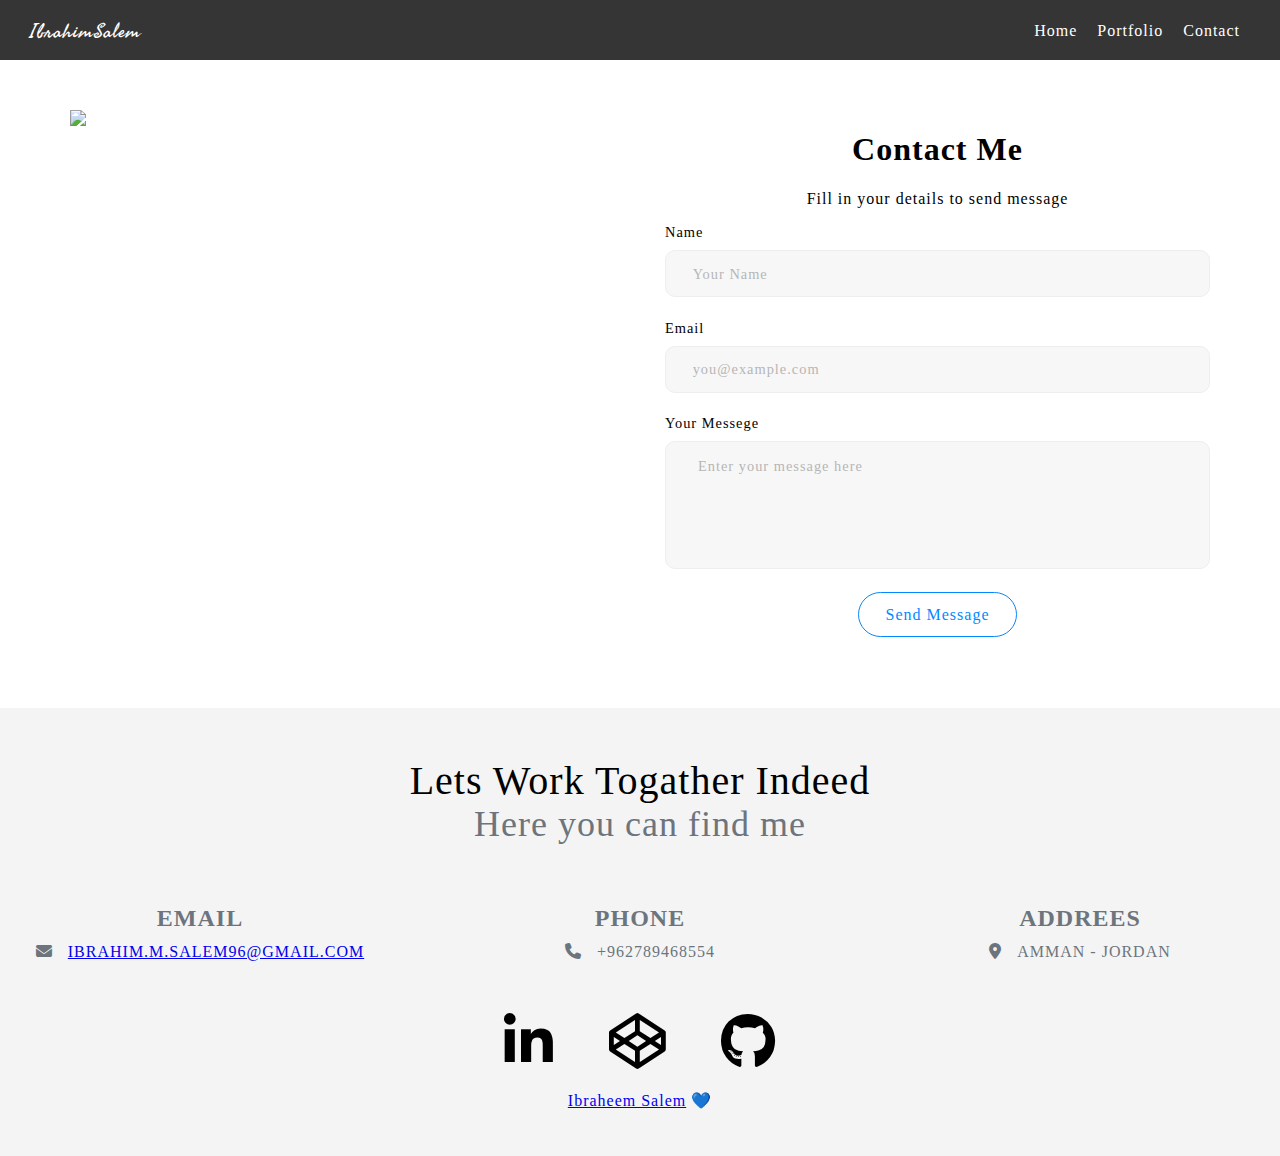
==== Contact.html @ 72fe3b37 "first UP Protfolio" ====
<!DOCTYPE html>
<html lang="en">

<head>
    <meta charset="UTF-8">
    <meta http-equiv="X-UA-Compatible" content="IE=edge">
    <meta name="viewport" content="width=device-width, initial-scale=1.0">
    <title>Contact</title>
    <!-- link style -->
    <link rel="stylesheet" href="css/style.css" />
    <!-- link media -->
    <link rel="stylesheet" href="css/media.css" />
    <!-- Render All Elements Normally -->
    <link rel="stylesheet" href="css/normalize.css" />
    <!-- Font Awesome Library -->
    <link rel="stylesheet" href="css/all.min.css" />
    <!-- css animate -->
    <link rel="stylesheet" href="https://cdnjs.cloudflare.com/ajax/libs/animate.css/4.1.1/animate.min.css" />
    <!-- WoW JS -->
    <link rel="stylesheet" href="css/animate.css">
    <!-- Google Fonts -->
    <link rel="preconnect" href="https://fonts.gstatic.com" />
    <link rel="preconnect" href="https://fonts.googleapis.com" />
    <link rel="preconnect" href="https://fonts.gstatic.com" crossorigin />
    <link
        href="https://fonts.googleapis.com/css2?family=Cairo:wght@500&family=Gideon+Roman&family=Roboto:wght@100;300&display=swap"
        rel="stylesheet" />
    <!-- css animation library -->
</head>

<body>
    <!-- Start nav -->
    <header class="head-contact">
        <nav>
            <div class="logo">
                <p>IbrahimSalem</p>
            </div>
            <ul class="nav-Menu" id="open">
                <li><a href="index.html">Home</a></li>
                <li><a href="Portfolio.html">Portfolio</a></li>
                <li><a href="Contact.html">Contact</a></li>
            </ul>
            <span onclick="myFunction()"><i class="fa-solid fa-bars"></i></span>
        </nav>
    </header>
    <!-- End nav -->
    <main>

        <section>
            <div class="auth">
                <div class="container">
                    <div class="auth__inner">
                        <div class="auth__media wow slideInLeft" data-wow-duration="1.5s" data-wow-delay="0.2s" data-wow-offset="20">
                            <img
                                src="https://42f2671d685f51e10fc6-b9fcecea3e50b3b59bdc28dead054ebc.ssl.cf5.rackcdn.com/illustrations/opened_gi4n.svg">
                        </div>
                        <div class="auth__auth wow slideInRight" data-wow-duration="1.5s" data-wow-delay="0.2s" data-wow-offset="20">
                            <h1 class="auth__title">Contact Me</h1>
                            <p>Fill in your details to send message</p>
                            <form class="form" id="contactform">
                                <label>Name</label>
                                <input type="text" name="name" id="name" placeholder="Your Name" required>
                                <label>Email</label>
                                <input type="email" name="email" id='email' placeholder="you@example.com" required>
                                <label>Your Messege</label>
                                <textarea placeholder="Enter your message here" id="textarea" required></textarea>
                                <button type='submit' class="button button__accent">Send Message</button>
                            </form>
                        </div>
                    </div>
                </div>
            </div>
        </section>
    </main>


    <!-- Start footer -->
    <footer id="Contact" class="footer">
        <div class="wow slideInLeft" data-wow-duration="1.5s" data-wow-delay="0.2s" data-wow-offset="20">
            <div class="center-footer">
                <div class="des-footer">
                    <p>Lets Work Togather Indeed</p>
                    <span> Here you can find me</span>
                </div>
                <div class="center-cell">
                    <div class="icon-cont">
                        <h5>Email</h5>
                        <i class="fa-solid fa-envelope"></i><a href="#">ibrahim.m.salem96@gmail.com</a>
                    </div>
                    <div class="icon-cont">
                        <h5>phone</h5>
                        <i class="fa-solid fa-phone"></i><span>+962789468554</span>
                    </div>
                    <div class="icon-cont">
                        <h5>addrees</h5>
                        <i class="fa-solid fa-location-dot"></i><span>Amman - Jordan</span>
                    </div>
                </div>
                <div class="soc">
                    <a href="https://www.linkedin.com/in/ibrahimsalem96/" target="_blank"><i
                            class="fa-brands fa-linkedin-in"></i></a>
                    <a href="https://codepen.io/IbrahimsSalem" target="_blank"><i class="fa-brands fa-codepen"></i></a>
                    <a href="https://github.com/IbrahimsSalem" target="_blank"><i class="fa-brands fa-github"></i></a>
                </div>
                <div class="by">
                    <p><a href="#">Ibraheem Salem</a> &#128153; </p>
                </div>
            </div>
        </div>
    </footer>
    <!-- End footer-->

    <!-- JavaScript -->
    <script src="js/main.js"></script>
    <script src="js/wow.min.js"></script>
    <script>
        new WOW().init();
    </script>
</body>

</html>
---- css/style.css ----
@import url('https://fonts.googleapis.com/css2?family=Fasthand&family=Inter:wght@100;400&family=Press+Start+2P&display=swap');

* {
    box-sizing: border-box;
    scroll-behavior: smooth;
    font-family: Quicksand;
    letter-spacing: 1px;
}

body {
    font-family: 'Quicksand', sans-serif;
    overflow-x: hidden;
    /*  -webkit-user-select: none; /* Safari */
    /* -ms-user-select: none; /* IE 10 and IE 11 */
    /* user-select: none; /* Standard syntax */
}

.container {
    padding-left: 15px;
    padding-right: 15px;
    margin-left: auto;
    margin-right: auto;
}

.up-page {
    font-size: 20px;
    color: white;
    border-radius: 10px;
    padding: 10px;
    position: fixed;
    background-color: var(--Textcolor);
    z-index: 1;
    top: 90%;
    right: 20px;
    transition: 0.5s;
    margin-right: -70px;
}

.up-page:hover {
    background-color: #0389ffb8;
    transition: 0.5s;
    transform: rotatey(180deg) translateY(10px);
}

/*#######################################################################*/
:root {
    --Textcolor: #0389ff;
    --Textcolorhedar: black;
    --Colorbackground: #0389ff;
    --colorSection: #dddddd52;
    --Colorwhite: white;
    --colorgray: #6c757d;
    --transition: All .3s;
}

/*#######################################################################*/
/*#######################################################################*/
::-webkit-scrollbar {
    width: 8px;
}

/* Track */
::-webkit-scrollbar-track {
    background: rgba(86, 85, 85, 0.491);
}

/* Handle */
::-webkit-scrollbar-thumb {
    background: var(--Textcolor);
}

/* Handle on hover */
::-webkit-scrollbar-thumb:hover {
    background: var(--Colorwhite);
}

/*#######################################################################*/
/* Start nav */
header {
    height: 60px;
    background-color: #353535;
    position: fixed;
    z-index: 2;
    width: 100%;
}

header span {
    padding: 0 30px 0 15px;
    font-size: 30px;
    color: var(--Colorwhite);
    display: none;
}

.logo p {
    font-family: 'Fasthand', cursive;
    font-size: 20px;
    color: var(--Colorwhite);
    padding: 0 0 0 30px;
    transition: var(--transition);
}

.logo p:hover {
    color: var(--Textcolor);
    transition: var(--transition);
    letter-spacing: 3px;
}

nav {
    display: flex;
    align-items: center;
    justify-content: space-between;
}

nav ul {
    padding: 0 30px 0 15px;
    margin: 0;
    display: flex;
}

nav ul li {
    position: relative;
    padding: 10px;
    list-style-type: none;
}

nav ul li a {
    text-decoration: none;
    color: var(--Colorwhite);
    font-size: 16px;
    font-weight: 200;
    transition: var(--transition);
}

nav ul li a:hover {
    color: var(--Textcolor);
    transition: var(--transition);
}

nav ul li a::before {
    content: "";
    position: absolute;
    width: 0;
    height: 2px;
    top: -2px;
    left: 50%;
    transition: var(--transition);
    background-color: var(--Colorbackground);
}

nav ul li a:hover::before {
    content: "";
    position: absolute;
    width: 100%;
    height: 2px;
    top: -2px;
    left: 0;
    transition: var(--transition);
    background-color: var(--Colorbackground);
}

.scroller {
    /*background-image: linear-gradient(to bottom right, red, yellow);*/
    background-color: #0389ff;
    width: 0;
    height: 7px;
    position: fixed;
    top: 60px;
    z-index: 99999;
}

.open {
    transform: translateX(0);
    transition: var(--transition);
}

/* End nav */
/* Start hero */
.site-hero {
    padding: 10px;
    background-image: linear-gradient(rgba(0, 0, 0, 72%), rgba(0, 0, 0, .8)), url(../imges/e8ceee9b-c0ce-4345-a9f7-cba5b399455b.jpg);
    min-height: 740px;
    background-attachment: fixed;
    background-position: center;
    background-repeat: no-repeat;
    background-size: cover;
    position: relative;
    /* filter: brightness(0.5); */
}

.center {
    position: absolute;
    left: 50%;
    top: 45%;
    transform: translate(-50%, -45%);
    width: 100%;
}

.fon-clas {
    display: flex;
    justify-content: center;
    gap: 30px;
}

.fon-clas i {
    text-align: center;
    color: var(--Colorwhite);
    font-size: 50px;
    margin: 0px;
}

.center .icons {
    text-align: center;
}

.anmit-hero {
    display: inline-flex;
    gap: 20px;
}

.center .icons .anmit-hero p:nth-child(2) {
    position: relative;
    color: transparent;
    font-size: 4rem;
    -webkit-text-stroke: 1px var(--Textcolor);
    font-weight: bold;
    margin-bottom: 10px;
    margin-top: 0px;
}

.center .icons .anmit-hero p:nth-child(2)::before {
    content: "Ibrahim Salem";
    position: absolute;
    color: var(--Textcolor);
    font-size: 4rem;
    font-weight: bold;
    margin-bottom: 10px;
    margin-top: 0px;
    animation: heroName 4s ease-in-out infinite;
}

@keyframes heroName {

    0%,
    100% {
        clip-path: polygon(1% 47%, 15% 43%, 26% 44%, 38% 48%, 51% 53%, 64% 53%, 75% 50%, 86% 46%, 100% 38%, 100% 99%, 0% 99%);
    }

    50% {
        clip-path: polygon(0 52%, 11% 56%, 22% 59%, 33% 58%, 46% 55%, 59% 51%, 72% 49%, 85% 51%, 100% 57%, 100% 99%, 0% 99%);
    }
}

.center .icons .anmit-hero p:nth-child(1) {
    font-size: 4rem;
    color: var(--Colorwhite);
    margin: auto;
    font-weight: bold;
}

.center .icons p:first-child {
    font-size: 2.5rem;
    max-width: 50vw;
    color: var(--Colorwhite);
    margin: auto;
    font-weight: bold;
}

.center .icons p:nth-child(2) {
    font-size: 2.5rem;
    max-width: 50vw;
    color: var(--Textcolor);
    margin: auto;
    font-weight: bold;
}

.center .icons .bottom {
    padding: 15px;
    background-color: var(--Colorbackground);
    font-size: large;
    font-weight: 300;
    font-family: Roboto, Times, 'Times New Roman', serif;
    margin: 0px;
    border-radius: 5px;
    width: 142.62px;
    height: 54px;
    transition: 0.5s;
}

.center .icons a {
    text-decoration: none;
    color: var(--Colorwhite);
    font-size: 8px;
}

.center .icons .bottom:hover {
    background-color: rgb(3 172 255);
}

.nav-bullets {
    position: fixed;
    right: 0;
    top: 50%;
    -webkit-transform: translateY(-50%);
    transform: translateY(-50%);
    width: 40px;
    z-index: 1000;
}

.nav-bullets .bullet {
    width: 20px;
    height: 20px;
    border: 3px solid var(--Textcolor);
    margin: 20px auto;
    border-radius: 50%;
    cursor: pointer;
    position: relative;
}

.nav-bullets .bullet .tooltip {
    background-color: var(--Colorbackground);
    width: 120px;
    color: #FFF;
    padding: 8px 10px;
    position: absolute;
    right: 32px;
    top: -10px;
    text-align: center;
    cursor: default;
    pointer-events: none;
    display: none;
}

.nav-bullets .bullet .tooltip:before {
    content: "";
    border-style: solid;
    border-width: 10px;
    border-color: transparent transparent transparent var(--Textcolor);
    height: 0;
    width: 0;
    position: absolute;
    right: -19px;
    top: 50%;
    -webkit-transform: translateY(-50%);
    transform: translateY(-50%);
}

.nav-bullets .bullet:hover .tooltip {
    display: block;
}

.down-animat {
    color: white;
    position: absolute;
    bottom: 50px;
    left: 50%;
    font-size: 35px;
    animation: up-down 2s infinite linear;
}

.down-animat a {
    text-decoration: none;
    color: var(--Textcolor);
}

@keyframes up-down {

    0%,
    10%,
    20%,
    50%,
    80%,
    100% {
        -webkit-transform: translateY(0);
        transform: translateY(0);
    }

    40%,
    60% {
        -webkit-transform: translateY(-15px);
        transform: translateY(-15px);
    }
}

/* End site-hero */
/* Start About*/

.About {
    padding: 50px 0 50px 0;
}

.About .grid-about {
    display: grid;
    grid-template-columns: repeat(auto-fill, minmax(400px, 1fr));
    grid-gap: 30px;
    padding: 10px;
}

.border-span {
    position: relative;
}

.border-span ul {
    padding: 0;
}

.border-span ul li {
    list-style-type: none;
}

.border-span li:first-child {
    position: absolute;
    top: 0;
    left: 0;
    width: 3px;
    height: 0;
    background-color: var(--Colorbackground);
    transition: var(--transition);
}

.border-span li:nth-child(2) {
    position: absolute;
    bottom: 3px;
    left: 0;
    width: 0;
    height: 3px;
    background-color: var(--Colorbackground);
    transition: var(--transition);
}

.border-span li:nth-child(3) {
    position: absolute;
    bottom: 3px;
    right: 0;
    width: 3px;
    height: 0;
    background-color: var(--Colorbackground);
    transition: var(--transition);
}

.border-span li:last-child {
    position: absolute;
    top: 0;
    right: 0;
    width: 0;
    height: 3px;
    background-color: var(--Colorbackground);
    transition: var(--transition);
}

.border-span:hover li:first-child {
    height: 99%;
    transition: var(--transition);
}

.border-span:hover li:nth-child(2) {
    width: 100%;
    transition: var(--transition);
}

.border-span:hover li:nth-child(3) {
    height: 99%;
    transition: var(--transition);
}

.border-span:hover li:last-child {
    width: 100%;
    transition: var(--transition);
}

.img-My-photo img {
    position: relative;
    width: 100%;
    z-index: -1;
    overflow: hidden;

}

.About .grid-about .prg {
    padding: 10px;
}

.About .grid-about .prg h1 {
    font-weight: 300;
    letter-spacing: 1.5px;
    font-size: 40px;
    color: var(--Textcolorhedar);
    margin: 0;
    padding: 0;
}

.About .grid-about .prg span {
    color: var(--Textcolor);
    font-size: 20px;
}

.About .grid-about .prg p {
    color: #6c757d;
    font-size: 15px;
    line-height: 26px;
    letter-spacing: 1px;
    text-transform: capitalize;
}

.About .grid-about .nav-about ul {
    position: relative;
    padding: 0 0 0 19px;
    margin-bottom: 30px;
}

.About .grid-about .nav-about ul::before {
    content: "";
    position: absolute;
    width: 1px;
    height: 76%;
    left: 4.5px;
    z-index: -1;
    background: var(--colorgray);
    top: 15px;
}

.About .grid-about .nav-about ul li {
    padding: 5px;
    letter-spacing: 1px;
    list-style-type: none;
    position: relative;
}

.About .grid-about .nav-about ul li::before {
    content: "";
    position: absolute;
    left: -21.3px;
    top: 0px;
    margin: 6px 0;
    width: 12px;
    height: 12px;
    border-radius: 50%;
    background-color: #fff;
    border: 2px solid var(--Colorbackground);
}

.About .grid-about .prg .hire a {
    position: relative;
    letter-spacing: 1px;
    text-decoration: none;
    padding: 13px 35px 13px 35px;
    color: var(--Textcolor);
    font-weight: 100;
    font-size: 15px;
    border-radius: 5px;
    border: 1px solid var(--Colorbackground);
    transition: .3s;
    z-index: 1;
}

.About .grid-about .prg .hire a::before {
    content: "";
    position: absolute;
    width: 0;
    height: 0;
    background-color: #0389ff;
    top: 50%;
    left: 50%;
    transform: translate(-50%, -50%);
    transition: .3s;
}

.About .grid-about .prg .hire a:hover::before {
    content: "";
    position: absolute;
    width: 100%;
    height: 100%;
    background-color: #0389ff;
    top: 50%;
    left: 50%;
    transform: translate(-50%, -50%);
    transition: .3s;
    z-index: -1;
}

.About .grid-about .prg .hire a:hover {
    color: white !important;
    transition: .3s;
}


/* End About*/
/* Start My-skills*/
.My-skills {
    padding: 50px 0 50px 0;
    background-color: var(--colorSection);
}

.My-skills .center-skills {
    text-align: center;
    color: #2c3e50;
}

.My-skills .center-skills p {
    color: var(--Textcolor);
    font-weight: 200;
    font-size: 3rem;
    margin: 0;
}

.My-skills .center-skills span {
    color: var(--Textcolorhedar);
    font-weight: bold;
}

.My-skills .skills-flex {
    display: grid;
    grid-template-columns: repeat(auto-fill, minmax(400px, 1fr));
    column-gap: 40px;
    row-gap: 0;
    padding: 10px;
}

.My-skills .skills-flex .Coding-skills,
.My-skills .skills-flex .Design-skills {
    width: 100%;
}

.My-skills .skills-flex .Coding-skills h2,
.My-skills .skills-flex .Design-skills h2 {
    font-size: 30px;
    font-weight: 200;
    color: var(--colorgray);
}

.My-skills .skills-flex .Coding-skills p,
.My-skills .skills-flex .Design-skills p {
    font-size: 15px;
    font-weight: 200;
    color: var(--colorgray);
    margin: 0 0 8px 0;
}

.My-skills .skills-flex .Coding-skills .progress,
.My-skills .skills-flex .Design-skills .progress {
    background-color: white;
    width: 100%;
    height: 20px;
    border: 3px solid var(--Colorbackground);
    border-radius: 30px;
}

.My-skills .skills-flex .Coding-skills .progress .html {
    width: 100%;
    height: 100%;
    background: var(--Colorbackground);
    color: white;
    font-weight: 500;
    font-size: 13px;
    border-radius: 30px;
    border: 2px solid white;
    display: flex;
    align-items: center;
    justify-content: center;
}

.My-skills .skills-flex .Coding-skills .progress .JavaScript {
    width: 75%;
    height: 100%;
    background: var(--Colorbackground);
    color: white;
    font-weight: 500;
    font-size: 13px;
    border-radius: 30px;
    border: 2px solid white;
    display: flex;
    align-items: center;
    justify-content: center;
}

.My-skills .skills-flex .Coding-skills .progress .PHP {
    width: 80%;
    height: 100%;
    background: var(--Colorbackground);
    color: white;
    font-weight: 500;
    font-size: 13px;
    border-radius: 30px;
    border: 2px solid white;
    display: flex;
    align-items: center;
    justify-content: center;
}

.My-skills .skills-flex .Coding-skills .progress .Laravel {
    width: 70%;
    height: 100%;
    background: var(--Colorbackground);
    color: white;
    font-weight: 500;
    font-size: 13px;
    border-radius: 30px;
    border: 2px solid white;
    display: flex;
    align-items: center;
    justify-content: center;
}

.My-skills .skills-flex .Design-skills .progress .ui-ux {
    width: 75%;
    height: 100%;
    background: var(--Colorbackground);
    color: white;
    font-weight: 500;
    font-size: 13px;
    border-radius: 30px;
    border: 2px solid white;
    display: flex;
    align-items: center;
    justify-content: center;
}

.My-skills .skills-flex .Design-skills .progress .Web-Design {
    width: 85%;
    height: 100%;
    background: var(--Colorbackground);
    color: white;
    font-weight: 500;
    font-size: 13px;
    border-radius: 30px;
    border: 2px solid white;
    display: flex;
    align-items: center;
    justify-content: center;
}

.My-skills .skills-flex .Coding-skills .box,
.My-skills .skills-flex .Design-skills .box {
    height: 65px;
}

.My-skills .other-skills {
    display: grid;
    grid-template-columns: repeat(auto-fill, minmax(400px, 1fr));
    grid-gap: 30px;
    padding: 10px;
}

.My-skills .other-skills .Education,
.My-skills .other-skills .Experiences {
    width: 100%;
}

.My-skills .other-skills .Education h1,
.My-skills .other-skills .Experiences h1 {
    font-size: 30px;
    font-weight: 200;
    color: var(--colorgray);
}

.My-skills .other-skills .nav-Education ul,
.My-skills .other-skills .nav-Experience ul {
    width: 70%;
    position: relative;
}

.My-skills .other-skills .nav-Education ul::before,
.My-skills .other-skills .nav-Experience ul::before {
    content: "";
    position: absolute;
    width: 1px;
    height: 100%;
    left: 20px;
    z-index: -1;
    background: var(--colorgray);
    top: 15px;
    z-index: -1;
}

.My-skills .other-skills .nav-Education ul li,
.My-skills .other-skills .nav-Experience ul li {
    list-style-type: none;
    margin-top: 20px;
}

.My-skills .other-skills .nav-Education ul li::before,
.My-skills .other-skills .nav-Experience ul li::before {
    content: "";
    position: absolute;
    left: 13px;
    margin: 11px 0px;
    width: 12px;
    height: 12px;
    border-radius: 50%;
    background-color: rgb(255, 255, 255);
    border: 2px solid var(--Colorbackground);
}

.My-skills .other-skills .nav-Education ul li .title,
.My-skills .other-skills .nav-Experience ul li .title {
    width: 150px;
    height: 36px;
    color: white;
    background-color: var(--Colorbackground);
    display: flex;
    align-items: center;
    border-radius: 60px 0px 80px 60px;
    font-weight: 400;
    padding-left: 26px;
}

.My-skills .other-skills .nav-Education ul li .in-box,
.My-skills .other-skills .nav-Experience ul li .in-box {
    background-color: #f4f5f8;
    border-radius: 10px;
    margin-top: 10px;
}

.My-skills .other-skills .nav-Education ul li .in-box .padding-in,
.My-skills .other-skills .nav-Experience ul li .in-box .padding-in {
    padding: 23px;
}

.My-skills .other-skills .nav-Education ul li .in-box h3,
.My-skills .other-skills .nav-Experience ul li .in-box h3 {
    font-weight: 500;
    font-family: Quicksand;
    letter-spacing: 1px;
    margin: 0;
}

.My-skills .other-skills .nav-Education ul li .in-box p,
.My-skills .other-skills .nav-Experience ul li .in-box p {
    color: var(--Textcolor);
    margin-top: 5px;
}

/* End My-skills */
/* start  courses and Certificates*/
.courses {
    padding: 50px 0 50px 0;
    background-color: var(--colorSection);
}

.courses .center-courses {
    text-align: center;
    color: #2c3e50;
    padding: 10px;
    position: relative;
}

.courses .center-courses p {
    color: var(--Textcolorhedar);
    font-weight: bold;
    font-size: 3rem;
    margin: 0;
}

.courses .center-courses p:nth-child(2) {
    font-size: 30px;
    font-weight: 200;
    color: var(--colorgray);
}

.courses .center-courses p span {
    color: var(--Textcolor);
    font-weight: bold;
}


.courses-Certificates {
    display: grid;
    grid-template-columns: repeat(auto-fill, minmax(400px, 1fr));
    column-gap: 40px;
    row-gap: 0;
    padding: 10px;
}

.nested-certificates {
    display: grid;
    grid-template-columns: repeat(auto-fill, minmax(150px, 1fr));
    column-gap: 40px;
    row-gap: 0;
    padding: 10px;
}

.courses .courses-Certificates h2,
.courses .certificates h2 {
    font-size: 30px;
    font-weight: 200;
    color: var(--colorgray);
}

.courses .courses-Certificates .courses-in ul li,
.courses .courses-Certificates .certificates .academy ul li,
.courses .courses-Certificates .certificates .sololearn ul li {
    list-style-type: none;
    font-size: 20px;
    padding: 10px;
    transition: var(--transition);
}

.courses .courses-Certificates .courses-in ul li:hover,
.courses .courses-Certificates .certificates .academy ul li:hover,
.courses .courses-Certificates .certificates .sololearn ul li:hover {
    width: 100%;
    height: auto;
    background: #ebebeb;
    border-radius: 10px;
    color: white;
}

.courses .courses-Certificates .courses-in ul li a,
.courses .courses-Certificates .certificates .academy ul li a,
.courses .courses-Certificates .certificates .sololearn ul li a {
    text-decoration: none;
    color: var(--colorgray);
    transition: var(--transition);
}

.courses .courses-Certificates .courses-in ul li:hover a,
.courses .courses-Certificates .certificates .academy ul li:hover a,
.courses .courses-Certificates .certificates .sololearn ul li:hover a {
    padding-left: 15px;
    color: var(--Textcolor);
    transition: var(--transition);
}

.courses .courses-Certificates .certificates .academy p,
.courses .courses-Certificates .certificates .sololearn p {
    font-size: 20px;
    padding: 10px;
    margin: 0;
}

.courses .courses-Certificates .certificates .academy ul,
.courses .courses-Certificates .certificates .sololearn ul {
    margin: 0;
}

/* start  courses and Certificates*/
/* Start Services*/
.Services {
    padding: 50px 0 50px 0;
}

.Services .center-Services {
    text-align: center;
    padding-left: 40px;
    padding-right: 40px;
}

.Services .center-Services p:nth-child(1) {
    color: var(--Textcolor);
    font-weight: 200;
    font-size: 3rem;
    margin: 0;
}

.Services .center-Services span {
    color: var(--Textcolorhedar);
    font-weight: bold;
}

.Services .center-Services p:nth-child(2) {
    color: var(--colorgray);
    font-weight: 400;
    font-size: 2rem;
    margin-top: 10px;
}

.Services .center-Services .Services-can {
    display: flex;
    justify-content: space-between;
    align-items: center;
    flex-wrap: wrap;
}

.Services .center-Services .Services-can i {
    font-size: 30px;
    padding: 40px;
    background: #f4f5f8;
    border-radius: 66px;
    color: var(--Textcolor);
    transition: all .3s;
}

.Services .center-Services .Services-can h3 {
    font-size: 30px;
    color: var(--Textcolor);
}

.Services .center-Services .width-total {
    width: 300px;
    margin: auto;
}

.Services .center-Services .web-Design:hover i,
.Services .center-Services .ui-ux-design:hover i,
.Services .center-Services .web-Development:hover i {
    background-color: var(--Colorbackground);
    color: var(--Colorwhite);
    transition: all .3s;
}

/* End Services*/
/*  start Langueges */
.Languages-he {
    padding: 50px 0 50px 0;
}

.Languages-he .center-Languages {
    text-align: center;
    color: var(--colorgray);
    padding: 10px;
    position: relative;
}

.Languages-he .center-Languages p {
    color: black;
    font-weight: bold;
    font-size: 3rem;
    margin: 0;
}

.two-Langueges {
    display: grid;
    grid-template-columns: repeat(auto-fill, minmax(400px, 1fr));
    grid-gap: 0 100px;
}

.Langueges-bars {
    padding: 25px 30px;
    background: var(--Colorwhite);
    box-shadow: 5px 5px 20px rgba(0, 0, 0, 0.2);
    border-radius: 10px;
    transition: 0.5s;
}

.Langueges-bars .bar {
    margin: 20px 0;
}

.Langueges-bars .bar:first-child {
    margin-top: 0px;
}

.Langueges-bars .bar .info {
    margin-bottom: 5px;
}

.Langueges-bars .bar .info span {
    font-weight: 500;
    font-size: 17px;
    opacity: 0;
    animation: showText 0.5s 1s linear forwards;
}

@keyframes showText {
    100% {
        opacity: 1;
    }
}

.Langueges-bars .bar .progress-line {
    height: 10px;
    width: 100%;
    background: var(--Colorwhite);
    position: relative;
    transform: scaleX(0);
    transform-origin: left;
    border-radius: 10px;
    box-shadow: inset 0 1px 1px rgba(0, 0, 0, 0.05), 0 1px rgba(255, 255, 255, 0.8);
    animation: animate 1s cubic-bezier(1, 0, 0.5, 1) forwards;
}

@keyframes animate {
    100% {
        transform: scaleX(1);
    }
}

.bar .progress-line span {
    height: 100%;
    position: absolute;
    border-radius: 10px;
    transform: scaleX(0);
    transform-origin: left;
    background: #6665ee;
    animation: animate 1s 1s cubic-bezier(1, 0, 0.5, 1) forwards;
}

.bar .progress-line.Listening span {
    width: 30%;
}

.bar .progress-line.Speaking span {
    width: 30%;
}

.bar .progress-line.Reading span {
    width: 75%;
}

.bar .progress-line.Writing span {
    width: 75%;
}

.progress-line span::before {
    position: absolute;
    content: "";
    top: -10px;
    right: 0;
    height: 0;
    width: 0;
    border: 7px solid transparent;
    border-bottom-width: 0px;
    border-right-width: 0px;
    border-top-color: #000;
    opacity: 0;
    animation: showText2 0.5s 1.5s linear forwards;
}

.progress-line span::after {
    position: absolute;
    top: -28px;
    right: 0;
    font-weight: 500;
    background: #000;
    color: var(--Colorwhite);
    padding: 1px 8px;
    font-size: 12px;
    border-radius: 3px;
    opacity: 0;
    animation: showText2 0.5s 1.5s linear forwards;
}

@keyframes showText2 {
    100% {
        opacity: 1;
    }
}

.progress-line.Listening span::after {
    content: "30%";
}

.progress-line.Speaking span::after {
    content: "30%";
}

.progress-line.Reading span::after {
    content: "75%";
}

.progress-line.Writing span::after {
    content: "75%";
}

/*  End Langueges */
/*  Start  footer */
.footer {
    text-align: center;
    background-color: var(--colorSection);
    color: var(--colorgray);
}

.footer .center-footer {
    padding: 50px 0 30px 0;
}

.footer .des-footer p {
    color: black;
    font-weight: 200;
    font-size: 40px;
    margin: 0;
}

.footer .des-footer span {
    color: var(--colorgray);
    font-weight: 400;
    font-size: 36px;
    margin-top: 10px;
}

.footer .center-cell {
    display: flex;
    justify-content: center;
    flex-wrap: wrap;
    gap: 40px;
    margin-top: 50px;
    margin-bottom: 50px;
}

.footer .center-cell h5 {
    font-size: 1.5rem;
    margin: 10px;
}

.footer .center-cell .icon-cont i {
    margin-right: 15px;
}

.footer .center-cell .icon-cont a:active {
    color: black;
}

.footer .center-cell .icon-cont {
    width: 400px;
    text-transform: uppercase;

}

.footer .soc {
    font-size: 56px;
    width: 100%;
}

.footer .soc a {
    padding-right: 40px;
    color: black;
}

.footer .soc a:last-child {
    padding-right: 0px;
}

.footer .soc a:hover {
    color: var(--Textcolor);
}

/*  End footer */



/* #############################################################################################################################*/
/* #############################################################################################################################*/
/* #############################################################################################################################*/
/* ################################################ Staet Page hero-contact #####################################################*/
/* #############################################################################################################################*/
/* #############################################################################################################################*/
/* #############################################################################################################################*/
/* Start  hero-contact */
.head-contact {
    position: relative;
}

.auth {
    padding: 50px 0 50px 0;
}

.auth__inner {
    display: flex;
    justify-content: center;
    gap: 0 50px;
}

.auth__media,
.auth__auth {
    width: 50%;
}

.auth__media {
    display: flex;
}

.auth__media img {
    max-width: 100%;
}

.auth__auth {
    text-align: center;
}

.auth__auth form>label {
    font-size: 0.9rem;
    display: block;
    text-align: left;
    margin-bottom: .6rem;
}

.auth__auth form>input {
    appearance: none;
    border: 1px solid #eee;
    width: 100%;
    color: #111;
    font-weight: 400;
    padding: 10pt 20pt;
    border-radius: 10px;
    background-color: #f7f7f7;
    margin-top: .5rem;
    margin-bottom: 1.4em;
    display: block;
    outline: 0;
    transition: var(--transition);
}

.auth__auth form textarea {
    appearance: none;
    border: 1px solid #eee;
    width: 100%;
    color: #111;
    font-weight: 400;
    padding: 12pt 24pt;
    border-radius: 10px;
    background-color: #f7f7f7;
    margin-bottom: 1.4em;
    display: block;
    resize: none;
    min-height: 8em;
    outline: 0;
    transition: var(--transition);
}

.auth__auth form>input:focus,
.auth__auth form textarea:focus {
    border: 1px solid var(--Colorbackground);
    transition: var(--transition);
    background-color: white;
}



input::placeholder,
textarea::placeholder {
    font-size: .9rem;
    opacity: 0.5;
}

.button {
    display: inline-block;
    padding: 6pt 20pt;
    line-height: 1.7;
    border: 1px solid var(--Colorbackground);
    color: var(--Textcolor);
    font-weight: 400;
    transition: 0.7s;
    white-space: nowrap;
    cursor: pointer;
    background-color: transparent;
    border-radius: 30px;
    margin-bottom: 1.3em;
    transition: 0.7s;
    text-align: center;
    text-decoration: none;
}

.button:hover {
    transition: var(--transition);
    background-color: var(--Colorbackground);
    color: var(--Colorwhite);
}

/* End  hero-contact */

/* #############################################################################################################################*/
/* #############################################################################################################################*/
/* #############################################################################################################################*/
/* ################################################ Staet Page hero-contact #####################################################*/
/* #############################################################################################################################*/
/* #############################################################################################################################*/
/* #############################################################################################################################*/
/* Start Profile */
.Profile {
    padding: 50px 0 50px 0;
}

.Profile .center-Profile {
    text-align: center;
    color: #2c3e50;
    padding: 10px;
}

.Profile .center-Profile p {
    color: var(--Textcolor);
    font-weight: 200;
    font-size: 40px;
    margin: 0;
}

.Profile .center-Profile p span {
    color: var(--Textcolorhedar);
    font-weight: bold;
}

.Profile .center-Profile p:nth-child(2) {
    color: var(--colorgray);
    font-weight: 400;
    font-size: 36px;
    margin-top: 10px;
}

.tabs {
    display: flex;
    justify-content: center;
    list-style: none;
    padding: 0;
    margin: 0;
}

.tabs li {
    padding: 10px 30px 10px 30px;
    cursor: pointer;
    transition: 0.2s;
}

.tabs li:hover {
    color: var(--Textcolor);
}

.content {
    width: 100%;
    height: auto;
    display: flex;
    flex-wrap: wrap;
    justify-content: center;
    gap: 30px;
    padding: 10px;
}

.Profile .content-div {
    width: 100%;
    height: auto;
    display: flex;
    flex-wrap: wrap;
    justify-content: center;
    gap: 30px;
    padding: 10px;
}

.content .content-div:not(:first-child) {
    display: none;
}

.active {
    color: var(--Textcolor);
}

/* ############################################################ */
.show {
    position: relative;
    width: 20rem;
    height: 180px;
    overflow: hidden;
    border-radius: 10px 10px 5px 5px;
    background-color: #000000c9;
    box-shadow: rgba(0, 0, 0, 0.19) 0px 10px 20px, rgba(0, 0, 0, 0.23) 0px 6px 6px;
}

.show .title {
    width: 100%;
    padding: 10px;
    position: absolute;
    top: 0;
    margin-top: -40px;
    background-color: var(--Colorbackground);
    color: var(--Colorwhite);
    transition: var(--transition);
}

.tabs-hover {
    width: 100%;
    padding: 30px;
    position: absolute;
    background-color: var(--Colorbackground);
    transition: var(--transition);
}

.show:hover .title {
    margin-top: 0px;
    transition: var(--transition);
}

.show:hover .tabs-hover {
    margin-top: -80px;
    transition: var(--transition);
}

.show img {
    width: 100%;
    height: 180px !important;
    height: auto;
    padding: 0;
}

.show a {
    position: relative;
    letter-spacing: 1px;
    text-decoration: none;
    padding: 10px 15px 10px 15px;
    color: var(--Colorwhite);
    font-weight: 100;
    font-size: 15px;
    border-radius: 5px;
    border: 1px solid var(--Colorwhite);
    transition: .3s;
    z-index: 1;
}

.show a::before {
    content: "";
    position: absolute;
    width: 0;
    height: 0;
    background-color: var(--Colorwhite);
    top: 50%;
    left: 50%;
    transform: translate(-50%, -50%);
    transition: .3s;
}

.show a:hover::before {
    content: "";
    position: absolute;
    width: 100%;
    height: 100%;
    background-color: var(--Colorwhite);
    top: 50%;
    left: 50%;
    transform: translate(-50%, -50%);
    transition: .3s;
    z-index: -1;
}

.show a:hover {
    color: var(--Textcolor);
    transition: .3s;
}

.show i {
    padding: 0 5px 0 5px;
}

/* End Profile */
---- css/media.css ----
@media (max-width: 768px) {
  nav ul {
    padding: 0 30px 0 15px;
    margin: 0;
    display: block;
    z-index: 2;
    position: absolute;
    top: 59px;
    background: #353535;
    width: 100%;
    transform: translateX(-100%);
    transition: var(--transition);
  }

  header span {
    display: block;
  }

  .auth__inner {
    flex-wrap: wrap;
  }

  .auth__media,
  .auth__auth {
    width: 70%;
  }

  .Profile .content {
    gap: 30px 0;
  }
  .show {
 
}
}


/* extra Small */
@media (max-width: 428px) {

  .About .grid-about {
    grid-template-columns: 1fr;

  }

  .My-skills .skills-flex {
    grid-template-columns: 1fr;

  }

  .My-skills .other-skills {
    grid-template-columns: 1fr;

  }

  .My-skills .other-skills .nav-Education ul li .in-box,
  .My-skills .other-skills .nav-Experience ul li .in-box {
    width: 15rem;
  }

  .courses-Certificates {
    grid-template-columns: repeat(auto-fill, minmax(200px, 1fr));

  }

  .two-Langueges {
    display: grid;
    grid-template-columns: repeat(auto-fill, minmax(200px, 1fr));
  }

  .col-1,
  .col-2 {
    display: block;
  }

  .flex-cntact .left {
    padding-bottom: 0;
  }

  .flex-cntact .right {
    padding-top: 0;
  }

  .auth__media,
  .auth__auth {
    width: 50%;
  }

  .tabs {
    display: block;
    text-align: center;
  }

  .show {
    width: 100%;
  }
}


 

/* Small */
@media (min-width: 768px) {
  .container {
    width: 750px;
  }
  .Profile .content {
    gap: 30px 30px;
  }

}

/* Medium */
@media (min-width: 992px) {
  .container {
    width: 970px;
  }
}

/* Large */
@media (min-width: 1200px) {
  .container {
    width: 1170px;
  }
}
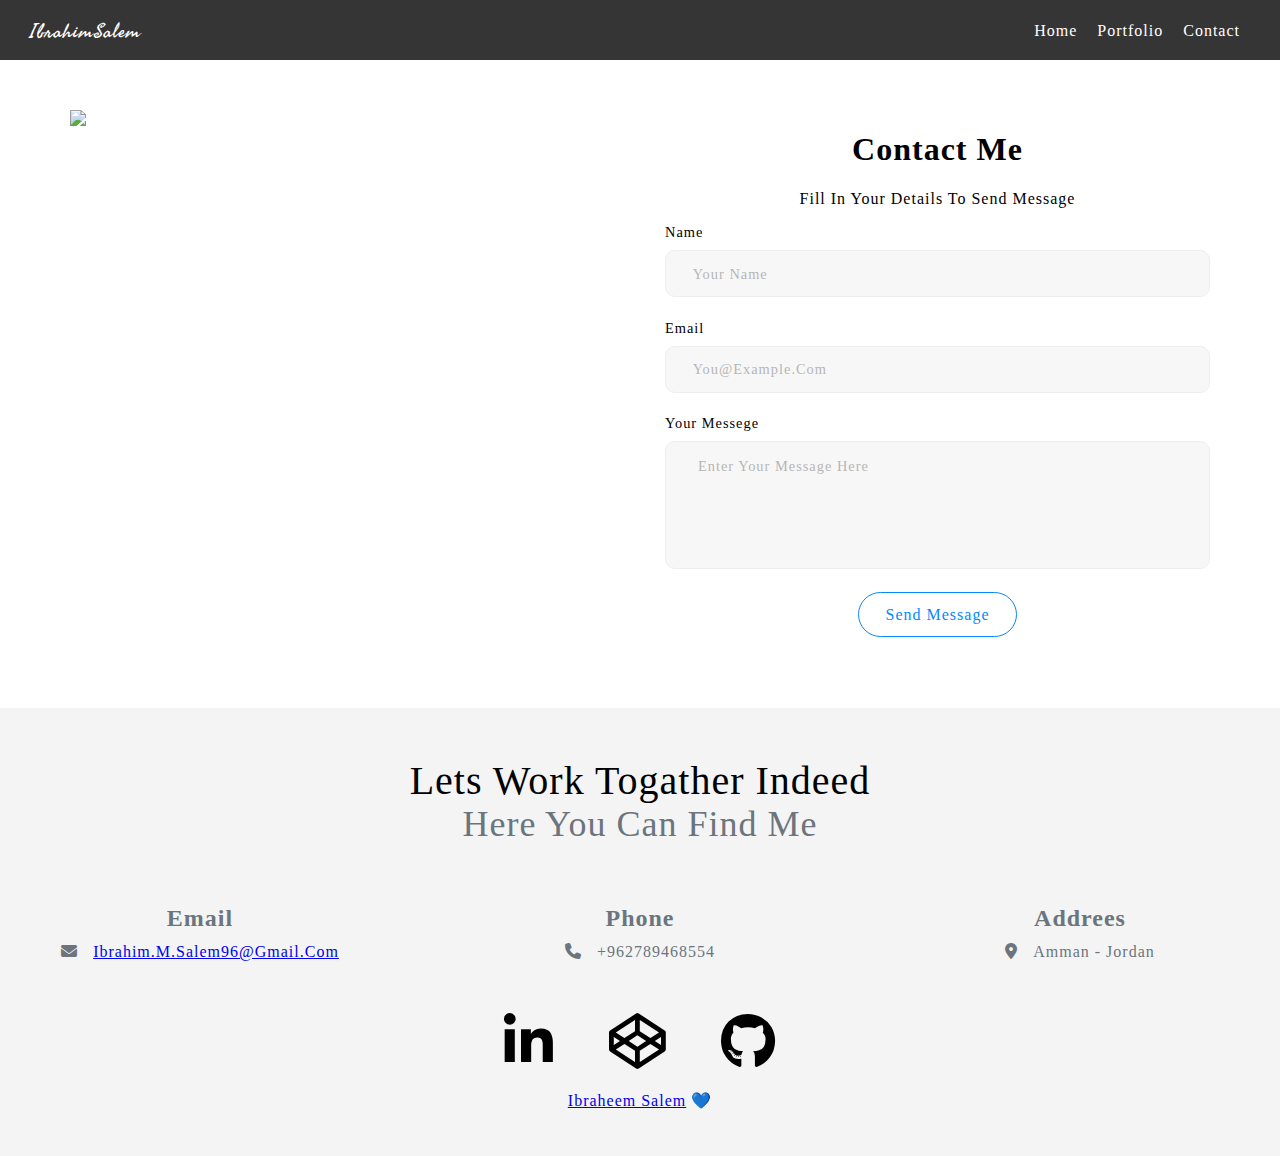
==== commit 5525a03a: "final UPD" ====
--- a/Contact.html
+++ b/Contact.html
@@ -45,7 +45,6 @@
     </header>
     <!-- End nav -->
     <main>
-
         <section>
             <div class="auth">
                 <div class="container">
@@ -72,8 +71,6 @@
             </div>
         </section>
     </main>
-
-
     <!-- Start footer -->
     <footer id="Contact" class="footer">
         <div class="wow slideInLeft" data-wow-duration="1.5s" data-wow-delay="0.2s" data-wow-offset="20">
--- a/css/style.css
+++ b/css/style.css
@@ -5,6 +5,7 @@
     scroll-behavior: smooth;
     font-family: Quicksand;
     letter-spacing: 1px;
+    text-transform: capitalize;
 }
 
 body {
@@ -212,11 +213,11 @@
     text-align: center;
 }
 
-.anmit-hero {
+/*.anmit-hero {
     display: inline-flex;
     gap: 20px;
 }
-
+*/
 .center .icons .anmit-hero p:nth-child(2) {
     position: relative;
     color: transparent;
@@ -397,6 +398,7 @@
 
 .border-span {
     position: relative;
+    max-width: 75%;
 }
 
 .border-span ul {
@@ -607,132 +609,40 @@
     font-weight: bold;
 }
 
-.My-skills .skills-flex {
+.My-skills .style-icon{
+    padding: 20px;
     display: grid;
-    grid-template-columns: repeat(auto-fill, minmax(400px, 1fr));
-    column-gap: 40px;
-    row-gap: 0;
-    padding: 10px;
-}
-
-.My-skills .skills-flex .Coding-skills,
-.My-skills .skills-flex .Design-skills {
-    width: 100%;
-}
-
-.My-skills .skills-flex .Coding-skills h2,
-.My-skills .skills-flex .Design-skills h2 {
-    font-size: 30px;
-    font-weight: 200;
-    color: var(--colorgray);
-}
-
-.My-skills .skills-flex .Coding-skills p,
-.My-skills .skills-flex .Design-skills p {
-    font-size: 15px;
-    font-weight: 200;
-    color: var(--colorgray);
-    margin: 0 0 8px 0;
-}
-
-.My-skills .skills-flex .Coding-skills .progress,
-.My-skills .skills-flex .Design-skills .progress {
-    background-color: white;
-    width: 100%;
-    height: 20px;
-    border: 3px solid var(--Colorbackground);
-    border-radius: 30px;
-}
-
-.My-skills .skills-flex .Coding-skills .progress .html {
-    width: 100%;
-    height: 100%;
-    background: var(--Colorbackground);
-    color: white;
-    font-weight: 500;
-    font-size: 13px;
-    border-radius: 30px;
-    border: 2px solid white;
-    display: flex;
-    align-items: center;
-    justify-content: center;
-}
-
-.My-skills .skills-flex .Coding-skills .progress .JavaScript {
-    width: 75%;
-    height: 100%;
-    background: var(--Colorbackground);
-    color: white;
-    font-weight: 500;
-    font-size: 13px;
-    border-radius: 30px;
-    border: 2px solid white;
-    display: flex;
-    align-items: center;
-    justify-content: center;
-}
-
-.My-skills .skills-flex .Coding-skills .progress .PHP {
-    width: 80%;
-    height: 100%;
-    background: var(--Colorbackground);
-    color: white;
-    font-weight: 500;
-    font-size: 13px;
-    border-radius: 30px;
-    border: 2px solid white;
-    display: flex;
-    align-items: center;
-    justify-content: center;
-}
-
-.My-skills .skills-flex .Coding-skills .progress .Laravel {
-    width: 70%;
-    height: 100%;
-    background: var(--Colorbackground);
-    color: white;
-    font-weight: 500;
-    font-size: 13px;
-    border-radius: 30px;
-    border: 2px solid white;
-    display: flex;
-    align-items: center;
-    justify-content: center;
-}
-
-.My-skills .skills-flex .Design-skills .progress .ui-ux {
-    width: 75%;
-    height: 100%;
-    background: var(--Colorbackground);
-    color: white;
-    font-weight: 500;
-    font-size: 13px;
-    border-radius: 30px;
-    border: 2px solid white;
-    display: flex;
-    align-items: center;
-    justify-content: center;
-}
-
-.My-skills .skills-flex .Design-skills .progress .Web-Design {
-    width: 85%;
-    height: 100%;
-    background: var(--Colorbackground);
-    color: white;
-    font-weight: 500;
-    font-size: 13px;
-    border-radius: 30px;
-    border: 2px solid white;
-    display: flex;
-    align-items: center;
-    justify-content: center;
-}
-
-.My-skills .skills-flex .Coding-skills .box,
-.My-skills .skills-flex .Design-skills .box {
-    height: 65px;
-}
-
+    grid-template-columns: repeat(auto-fill, minmax(180px, 1fr));
+    justify-content:center;
+    text-align: center;
+}
+.row-icon{
+    padding: 40px 20px 40px 20px; 
+  
+}
+
+.style-icon img{
+    width: 50px;
+    height: 50px;
+    justify-content:center;
+    margin-bottom: 15px;
+}
+.style-icon h3{
+    width: 20px;
+    width: 100%;
+    text-align: center;  
+    padding-top: 2px;
+    transition: 0.4s;
+}
+.style-icon .row-icon:hover{
+    color:var(--Textcolor);
+    padding: none;
+    margin: 0;
+    background-color: #EEE;
+    border-radius: 20px;
+}
+
+ 
 .My-skills .other-skills {
     display: grid;
     grid-template-columns: repeat(auto-fill, minmax(400px, 1fr));
@@ -884,6 +794,9 @@
     font-weight: 200;
     color: var(--colorgray);
 }
+.courses .courses-Certificates ul{
+    padding-left: 20px;
+}
 
 .courses .courses-Certificates .courses-in ul li,
 .courses .courses-Certificates .certificates .academy ul li,
@@ -894,6 +807,10 @@
     transition: var(--transition);
 }
 
+.courses .certificates .nested-certificates{
+    padding-left: 20px;
+}
+ 
 .courses .courses-Certificates .courses-in ul li:hover,
 .courses .courses-Certificates .certificates .academy ul li:hover,
 .courses .courses-Certificates .certificates .sololearn ul li:hover {
@@ -971,8 +888,8 @@
 }
 
 .Services .center-Services .Services-can i {
-    font-size: 30px;
-    padding: 40px;
+    font-size: 2rem;
+    padding: 2rem;
     background: #f4f5f8;
     border-radius: 66px;
     color: var(--Textcolor);
@@ -980,12 +897,13 @@
 }
 
 .Services .center-Services .Services-can h3 {
-    font-size: 30px;
+    font-size: 25px;
     color: var(--Textcolor);
 }
 
 .Services .center-Services .width-total {
     width: 300px;
+    height: 300px;
     margin: auto;
 }
 
@@ -996,162 +914,7 @@
     color: var(--Colorwhite);
     transition: all .3s;
 }
-
 /* End Services*/
-/*  start Langueges */
-.Languages-he {
-    padding: 50px 0 50px 0;
-}
-
-.Languages-he .center-Languages {
-    text-align: center;
-    color: var(--colorgray);
-    padding: 10px;
-    position: relative;
-}
-
-.Languages-he .center-Languages p {
-    color: black;
-    font-weight: bold;
-    font-size: 3rem;
-    margin: 0;
-}
-
-.two-Langueges {
-    display: grid;
-    grid-template-columns: repeat(auto-fill, minmax(400px, 1fr));
-    grid-gap: 0 100px;
-}
-
-.Langueges-bars {
-    padding: 25px 30px;
-    background: var(--Colorwhite);
-    box-shadow: 5px 5px 20px rgba(0, 0, 0, 0.2);
-    border-radius: 10px;
-    transition: 0.5s;
-}
-
-.Langueges-bars .bar {
-    margin: 20px 0;
-}
-
-.Langueges-bars .bar:first-child {
-    margin-top: 0px;
-}
-
-.Langueges-bars .bar .info {
-    margin-bottom: 5px;
-}
-
-.Langueges-bars .bar .info span {
-    font-weight: 500;
-    font-size: 17px;
-    opacity: 0;
-    animation: showText 0.5s 1s linear forwards;
-}
-
-@keyframes showText {
-    100% {
-        opacity: 1;
-    }
-}
-
-.Langueges-bars .bar .progress-line {
-    height: 10px;
-    width: 100%;
-    background: var(--Colorwhite);
-    position: relative;
-    transform: scaleX(0);
-    transform-origin: left;
-    border-radius: 10px;
-    box-shadow: inset 0 1px 1px rgba(0, 0, 0, 0.05), 0 1px rgba(255, 255, 255, 0.8);
-    animation: animate 1s cubic-bezier(1, 0, 0.5, 1) forwards;
-}
-
-@keyframes animate {
-    100% {
-        transform: scaleX(1);
-    }
-}
-
-.bar .progress-line span {
-    height: 100%;
-    position: absolute;
-    border-radius: 10px;
-    transform: scaleX(0);
-    transform-origin: left;
-    background: #6665ee;
-    animation: animate 1s 1s cubic-bezier(1, 0, 0.5, 1) forwards;
-}
-
-.bar .progress-line.Listening span {
-    width: 30%;
-}
-
-.bar .progress-line.Speaking span {
-    width: 30%;
-}
-
-.bar .progress-line.Reading span {
-    width: 75%;
-}
-
-.bar .progress-line.Writing span {
-    width: 75%;
-}
-
-.progress-line span::before {
-    position: absolute;
-    content: "";
-    top: -10px;
-    right: 0;
-    height: 0;
-    width: 0;
-    border: 7px solid transparent;
-    border-bottom-width: 0px;
-    border-right-width: 0px;
-    border-top-color: #000;
-    opacity: 0;
-    animation: showText2 0.5s 1.5s linear forwards;
-}
-
-.progress-line span::after {
-    position: absolute;
-    top: -28px;
-    right: 0;
-    font-weight: 500;
-    background: #000;
-    color: var(--Colorwhite);
-    padding: 1px 8px;
-    font-size: 12px;
-    border-radius: 3px;
-    opacity: 0;
-    animation: showText2 0.5s 1.5s linear forwards;
-}
-
-@keyframes showText2 {
-    100% {
-        opacity: 1;
-    }
-}
-
-.progress-line.Listening span::after {
-    content: "30%";
-}
-
-.progress-line.Speaking span::after {
-    content: "30%";
-}
-
-.progress-line.Reading span::after {
-    content: "75%";
-}
-
-.progress-line.Writing span::after {
-    content: "75%";
-}
-
-/*  End Langueges */
 /*  Start  footer */
 .footer {
     text-align: center;
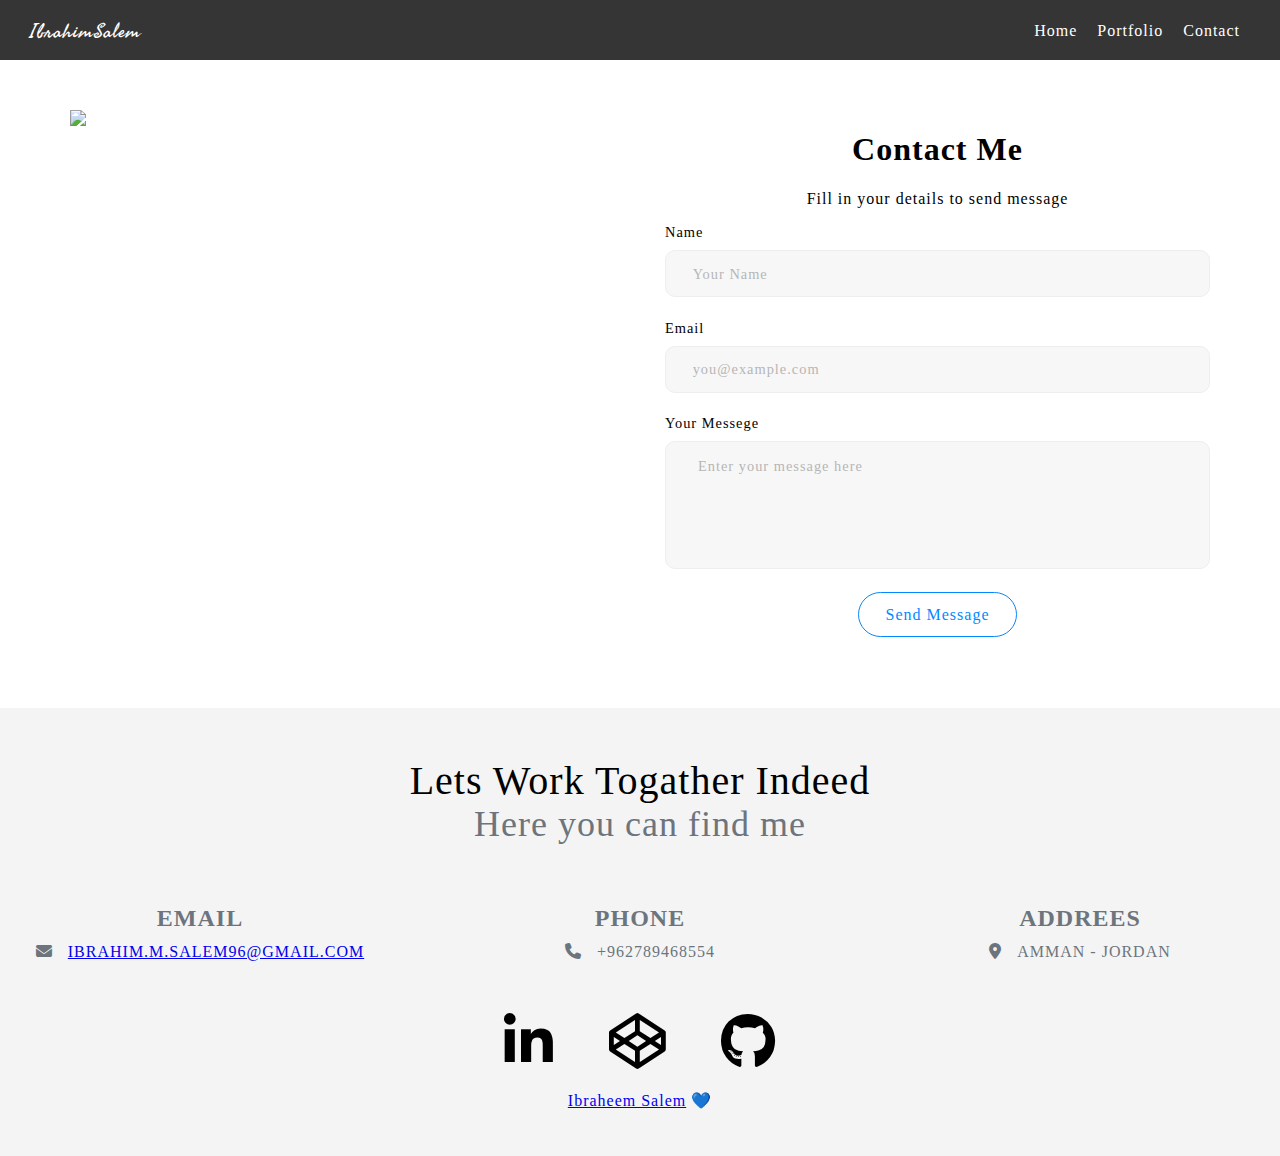
==== commit 76edd2f9: "UPD New project" ====
--- a/Contact.html
+++ b/Contact.html
@@ -72,7 +72,7 @@
         </section>
     </main>
     <!-- Start footer -->
-    <footer id="Contact" class="footer">
+    <footer id="Contact" class="footer bg-secondPage">
         <div class="wow slideInLeft" data-wow-duration="1.5s" data-wow-delay="0.2s" data-wow-offset="20">
             <div class="center-footer">
                 <div class="des-footer">
--- a/css/style.css
+++ b/css/style.css
@@ -5,7 +5,6 @@
     scroll-behavior: smooth;
     font-family: Quicksand;
     letter-spacing: 1px;
-    text-transform: capitalize;
 }
 
 body {
@@ -918,8 +917,11 @@
 /*  Start  footer */
 .footer {
     text-align: center;
+    color: var(--colorgray);
+}
+.bg-secondPage{
     background-color: var(--colorSection);
-    color: var(--colorgray);
+
 }
 
 .footer .center-footer {
@@ -1210,7 +1212,7 @@
     position: absolute;
     top: 0;
     margin-top: -40px;
-    background-color: var(--Colorbackground);
+    background-color: #0d64b1c7;
     color: var(--Colorwhite);
     transition: var(--transition);
 }
@@ -1219,7 +1221,7 @@
     width: 100%;
     padding: 30px;
     position: absolute;
-    background-color: var(--Colorbackground);
+    background-color: #0d64b1c7;
     transition: var(--transition);
 }
 
